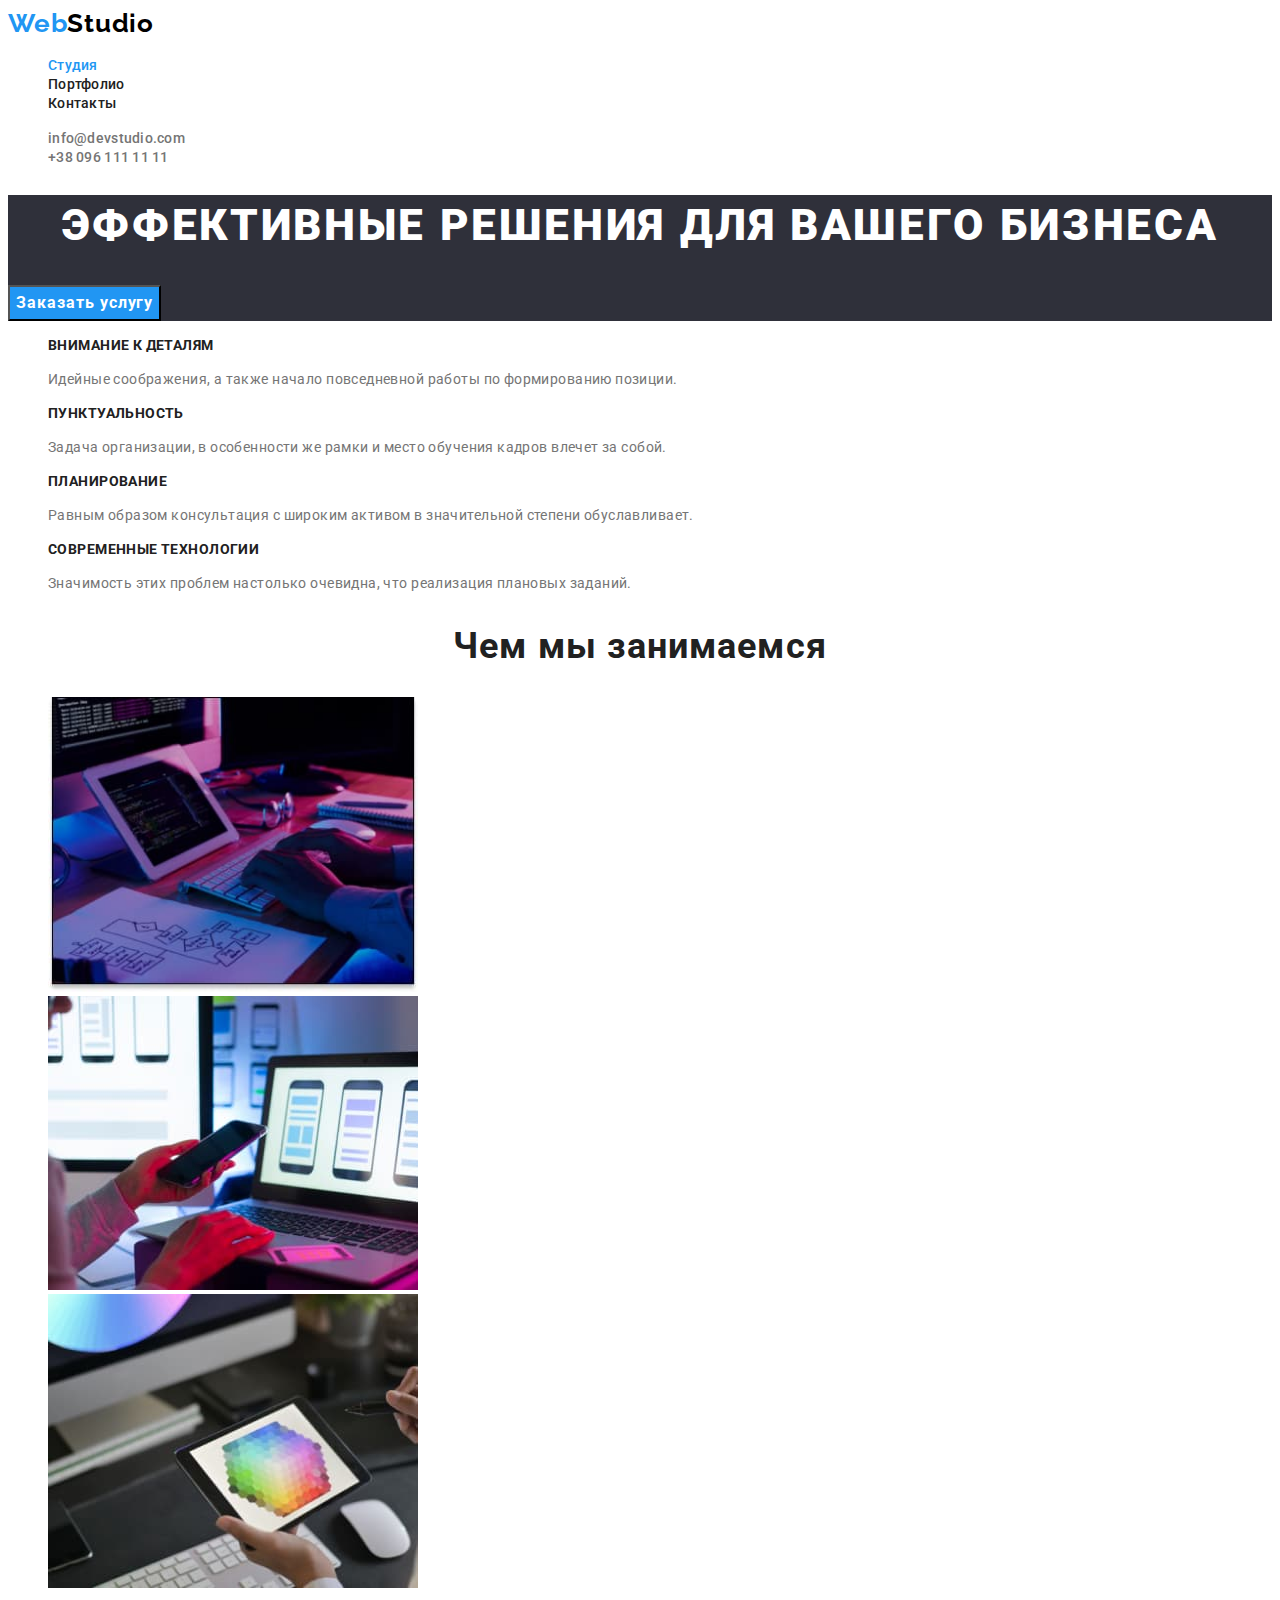
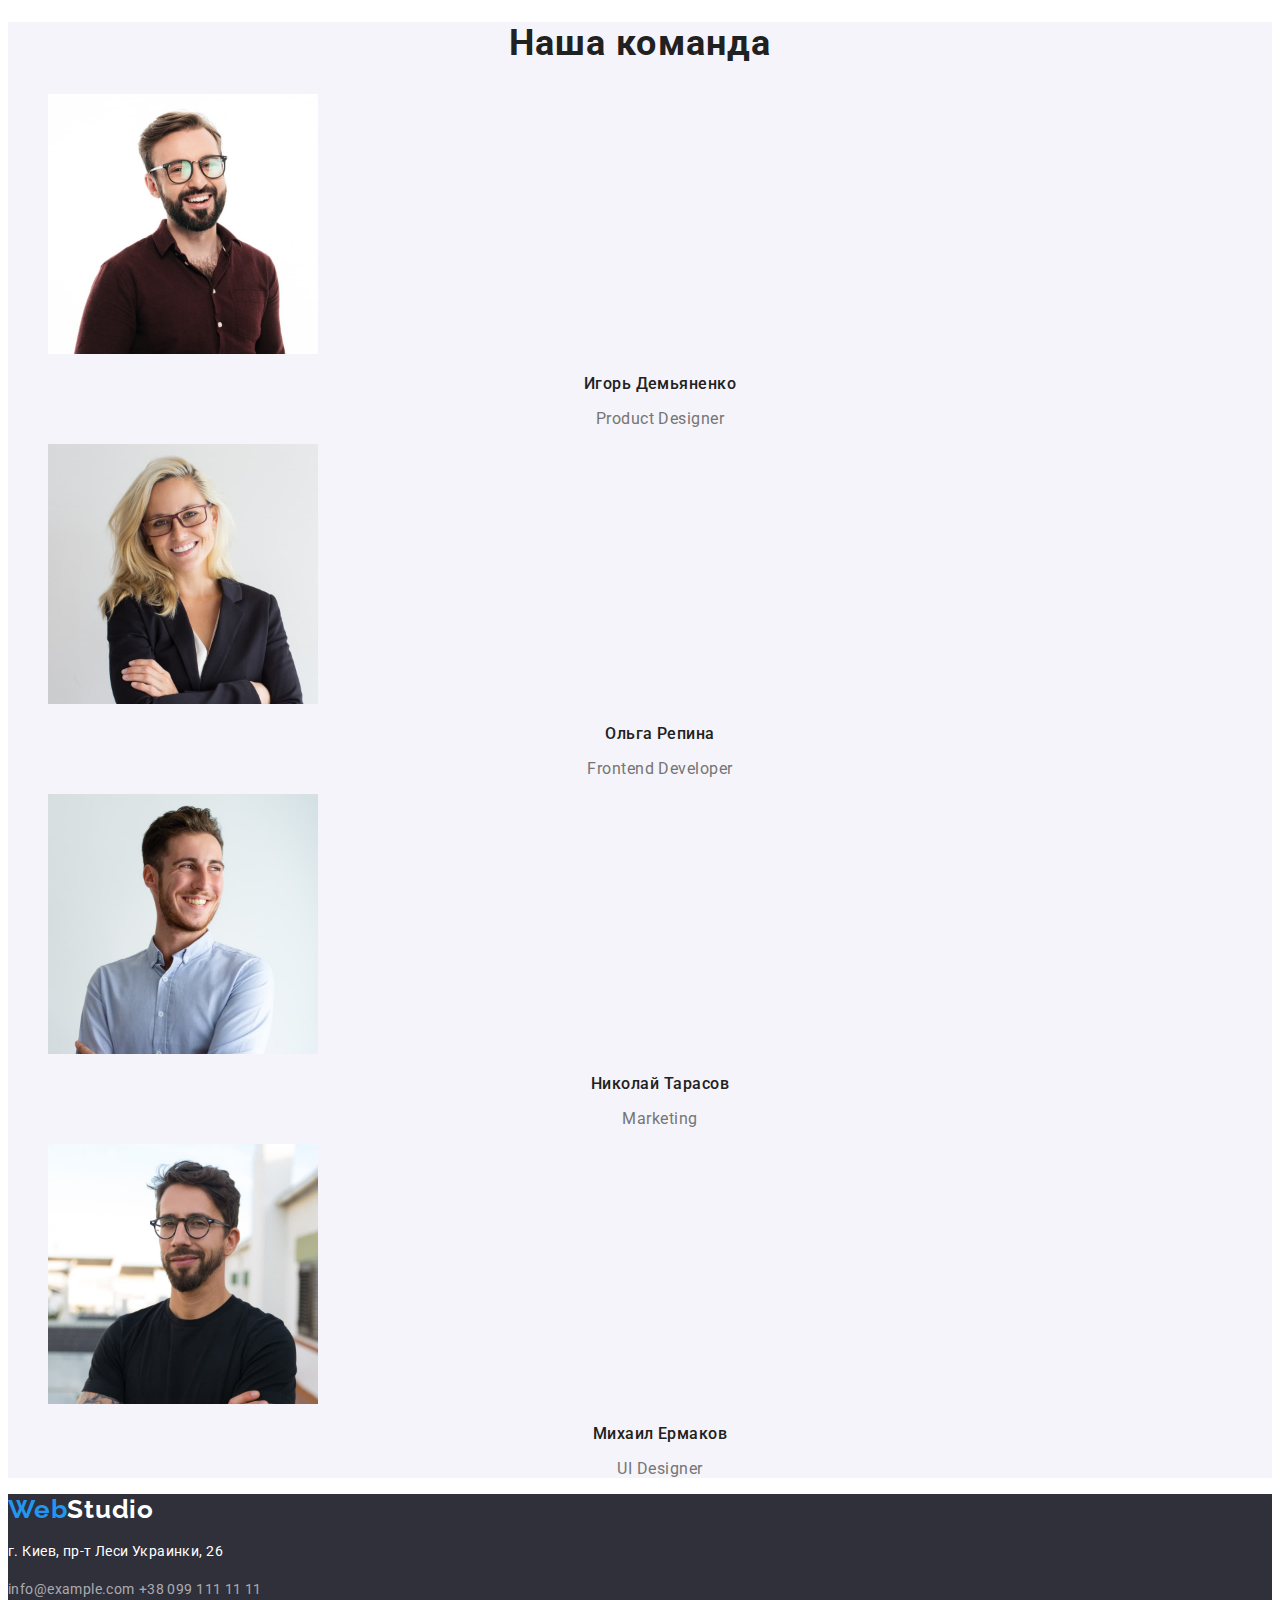
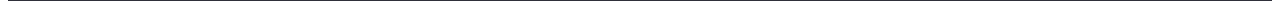
==== index.html @ 449d0196 "Initial commit" ====
<!DOCTYPE html>
<html lang="ru">
  <head>
    <meta charset="UTF-8" />
    <meta http-equiv="X-UA-Compatible" content="IE=edge" />
    <meta name="viewport" content="width=device-width, initial-scale=1.0" />
    <title>WebStudio</title>
    <link rel="preconnect" href="https://fonts.googleapis.com" />
    <link rel="preconnect" href="https://fonts.gstatic.com" crossorigin />
    <link
      href="https://fonts.googleapis.com/css2?family=Raleway:wght@700&family=Roboto:wght@400;500;700;900&display=swap"
      rel="stylesheet"
    />
    <link rel="stylesheet" href="./css/modern-normalize" />
    <link rel="stylesheet" href="./css/styles.css" />
  </head>
  <body>
    <!-- Header section -->
    <header class="header">
      <a class="logo link" href="./index.html" lang="en">Web<span class="studio">Studio</span></a>
      <nav>
        <ul class="header-list list">
          <li>
            <a class="header-link active header-link-curr link" href="./index.html">Студия</a>
          </li>
          <li><a class="header-link active link" href="./portfolio.html">Портфолио</a></li>
          <li><a class="header-link active link" href="">Контакты</a></li>
        </ul>
      </nav>
      <ul class="header-list list">
        <li>
          <a class="header-mail active link" href="mailto:info@devstudio.com">info@devstudio.com</a>
        </li>
        <li>
          <a class="header-phone active link" href="tel:+380961111111">+38 096 111 11 11</a>
        </li>
      </ul>
    </header>
    <!-- Main section -->
    <main>
      <!-- Hero section -->
      <section class="hero">
        <h1 class="main-title">Эффективные решения для вашего бизнеса</h1>
        <button class="main-btn" type="button">Заказать услугу</button>
      </section>
      <!-- Specificity section -->
      <section class="specificity">
        <ul class="main-list list">
          <li>
            <h3 class="list-title">Внимание к деталям</h3>
            <p class="list-text">
              Идейные соображения, а также начало повседневной работы по формированию позиции.
            </p>
          </li>
          <li>
            <h3 class="list-title">Пунктуальность</h3>
            <p class="list-text">
              Задача организации, в особенности же рамки и место обучения кадров влечет за собой.
            </p>
          </li>
          <li>
            <h3 class="list-title">Планирование</h3>
            <p class="list-text">
              Равным образом консультация с широким активом в значительной степени обуславливает.
            </p>
          </li>
          <li>
            <h3 class="list-title">Современные технологии</h3>
            <p class="list-text">
              Значимость этих проблем настолько очевидна, что реализация плановых заданий.
            </p>
          </li>
        </ul>
      </section>
      <!-- To-do section -->
      <section class="to-do">
        <h2 class="to-do-title">Чем мы занимаемся</h2>
        <ul class="main-list list">
          <li><img src="./images/hw01-main/box-1.jpg" alt="Вёрстка" width="370" /></li>
          <li><img src="./images/hw01-main/box-2.jpg" alt="Процесс" width="370" /></li>
          <li><img src="./images/hw01-main/box-3.jpg" alt="Палитра" width="370" /></li>
        </ul>
      </section>
      <!-- Team section -->
      <section class="team">
        <h2 class="team-title">Наша команда</h2>
        <ul class="main-list list">
          <li>
            <img src="./images/hw01-main/img.jpg" alt="Designer" width="270" />
            <h3 class="team-person">Игорь Демьяненко</h3>
            <p class="position" lang="en">Product Designer</p>
          </li>
          <li>
            <img src="./images/hw01-main/img-(1).jpg" alt="Developer" width="270" />
            <h3 class="team-person">Ольга Репина</h3>
            <p class="position" lang="en">Frontend Developer</p>
          </li>
          <li>
            <img src="./images/hw01-main/img-(2).jpg" alt="Marketing" width="270" />
            <h3 class="team-person">Николай Тарасов</h3>
            <p class="position" lang="en">Marketing</p>
          </li>
          <li>
            <img src="./images/hw01-main/img-(3).jpg" alt="UI Designer" width="270" />
            <h3 class="team-person">Михаил Ермаков</h3>
            <p class="position" lang="en">UI Designer</p>
          </li>
        </ul>
      </section>
    </main>
    <!-- Footer section -->
    <footer class="footer">
      <a class="logo link" href="./index.html" lang="en">Web<span class="studio">Studio</span></a>
      <address class="address">
        <p class="address-text">г. Киев, пр-т Леси Украинки, 26</p>
        <a class="footer-mail active link" href="mailto:info@example.com">info@example.com</a>
        <a class="footer-phone active link" href="tel:+380991111111">+38 099 111 11 11</a>
      </address>
    </footer>
  </body>
</html>
---- css/styles.css ----
/* Колір основного тексту #212121 */
/* Колір другорядного тексту #757575 */
/* білий  #FFFFFF */
/* background основний(темний)  #2F303A */
:root {
  --primary-text-color: #212121;
  --secondary-text-color: #757575;
  --white: #ffffff;
  --primary-backgr-cl: #2f303a;
  --accent-cl: #2196f3;
  --black: #000000;
  --transp-white: rgba(255, 255, 255, 0.6);
  --border: #ececec;
  --secondary-backgr-cl: #f5f4fa;
  --main-btn-hover: #188ce8;

  --main-font: 'Roboto', sans-serif;
  --secondaty-font: 'Raleway', sans-serif;
}
body {
  font-family: var(--main-font);
  color: var(--primary-text-color);
}
/* reset styles */
.link {
  text-decoration: none;
  color: currentColor;
}
.list {
  list-style: none;
}
/* header section */
.logo {
  font-family: var(--secondaty-font);
  font-weight: 700;
  font-size: 26px;
  line-height: calc(31 / 26);
  letter-spacing: 0.03em;
  color: var(--accent-cl);
}
.studio {
  color: #000000;
}

.header-link,
.header-mail,
.header-phone {
  font-weight: 500;
  font-size: 14px;
  line-height: calc(16 / 14);
  letter-spacing: 0.02em;
  color: var(--primary-text-color);
}
.active:hover,
.active:focus,
.header-link-curr {
  color: var(--accent-cl);
}
.header-mail,
.header-phone {
  color: var(--secondary-text-color); /*Специфікація*/
}
/* main section */
/* hero section */
.hero {
  background-color: var(--primary-backgr-cl);
}
.main-title {
  font-weight: 900;
  font-size: 44px;
  line-height: calc(60 / 44);
  text-align: center;
  letter-spacing: 0.06em;
  text-transform: uppercase;
  color: var(--white);
}
.main-btn {
  font-family: inherit;
  font-weight: 700;
  font-size: 16px;
  line-height: calc(30 / 16);
  letter-spacing: 0.06em;
  color: var(--white);
  background-color: var(--accent-cl);
  cursor: pointer;
}
.main-btn:hover,
.main-btn:focus {
  background-color: var(--main-btn-hover);
}
/* specifisity section */
.list-title {
  /*h3 - Bold за замовч.*/
  font-size: 14px;
  line-height: calc(16 / 14);
  letter-spacing: 0.03em;
  text-transform: uppercase;
}
.list-text,
.address-text,
.footer-mail,
.footer-phone {
  font-size: 14px;
  line-height: calc(24 / 14);
  letter-spacing: 0.03em;
  color: var(--secondary-text-color);
}
/* To-do section */
.to-do-title,
.team-title {
  font-size: 36px;
  line-height: calc(42 / 36);
  text-align: center;
  letter-spacing: 0.03em;
}
/* Team section */
.team {
  background-color: var(--secondary-backgr-cl);
}
.team-person {
  font-weight: 500;
  font-size: 16px;
  line-height: calc(19 / 16);
  text-align: center;
  letter-spacing: 0.03em;
}
.position {
  font-size: 16px;
  line-height: calc(19 / 16);
  text-align: center;
  letter-spacing: 0.03em;
  color: var(--secondary-text-color);
}
/* footer section */
.footer {
  background-color: var(--primary-backgr-cl);
}
.address {
  font-style: normal;
}
.address-text,
.footer .studio {
  color: var(--white);
}
.footer-mail,
.footer-phone {
  color: rgba(255, 255, 255, 0.6);
}
/* PORTFOLIO PAGE */
.visually-hidden {
  position: absolute;
  width: 1px;
  height: 1px;
  margin: -1px;
  border: 0;
  padding: 0;

  white-space: nowrap;
  clip-path: inset(100%);
  clip: rect(0 0 0 0);
  overflow: hidden;
}
.portfolio-title {
  font-size: 18px;
  line-height: calc(36 / 18);
  letter-spacing: 0.06em;
}
.portfolio-descr {
  font-size: 16px;
  line-height: calc(30 / 16);
  letter-spacing: 0.03em;
  color: var(--secondary-text-color);
}
.portfolio-btn {
  font-family: inherit;
  font-weight: 500;
  font-size: 16px;
  line-height: calc(26 / 16);
  text-align: center;
  letter-spacing: 0.03em;
  background-color: var(--secondary-backgr-cl);
  cursor: pointer;
}
.portfolio-btn:hover,
.portfolio-btn:focus {
  color: var(--white);
  background-color: var(--accent-cl);
}
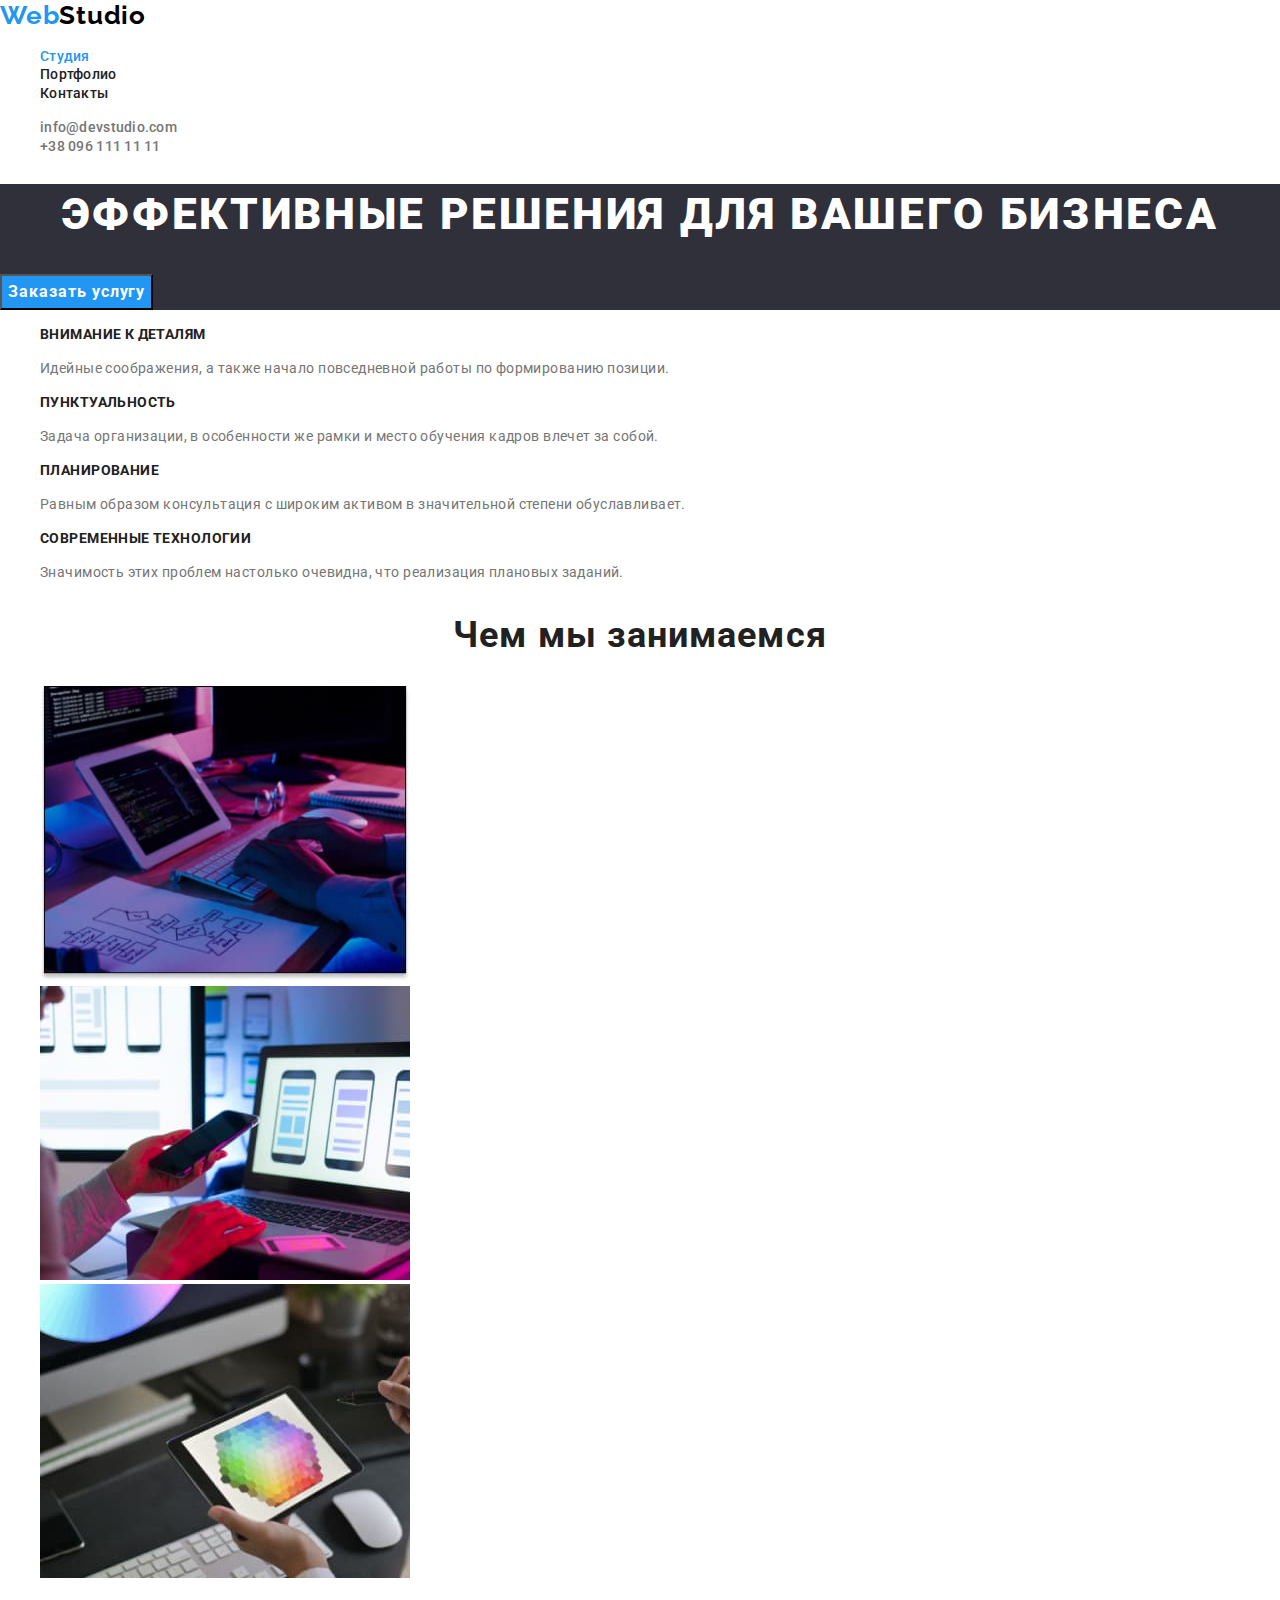
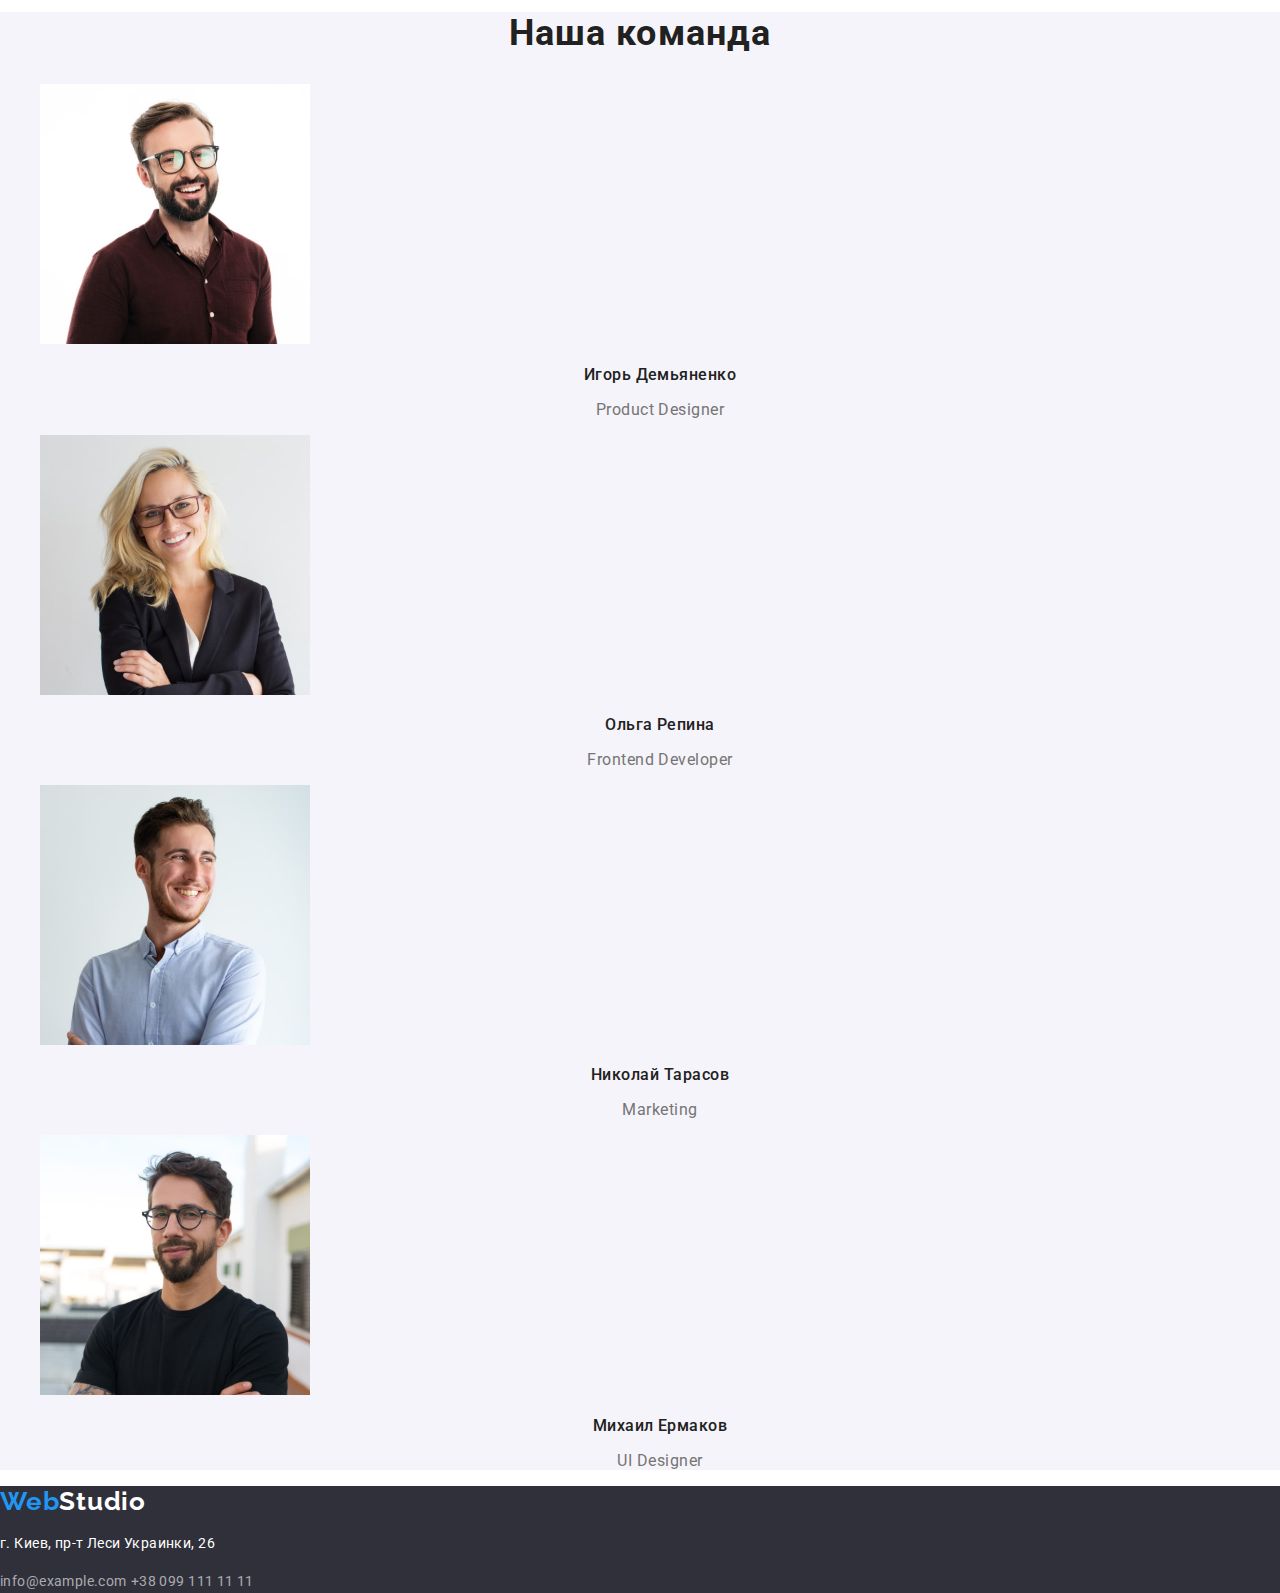
==== commit 1b0e6d9b: "init" ====
--- a/index.html
+++ b/index.html
@@ -11,7 +11,10 @@
       href="https://fonts.googleapis.com/css2?family=Raleway:wght@700&family=Roboto:wght@400;500;700;900&display=swap"
       rel="stylesheet"
     />
-    <link rel="stylesheet" href="./css/modern-normalize" />
+    <link
+      rel="stylesheet"
+      href="https://cdnjs.cloudflare.com/ajax/libs/modern-normalize/1.1.0/modern-normalize.min.css"
+    />
     <link rel="stylesheet" href="./css/styles.css" />
   </head>
   <body>
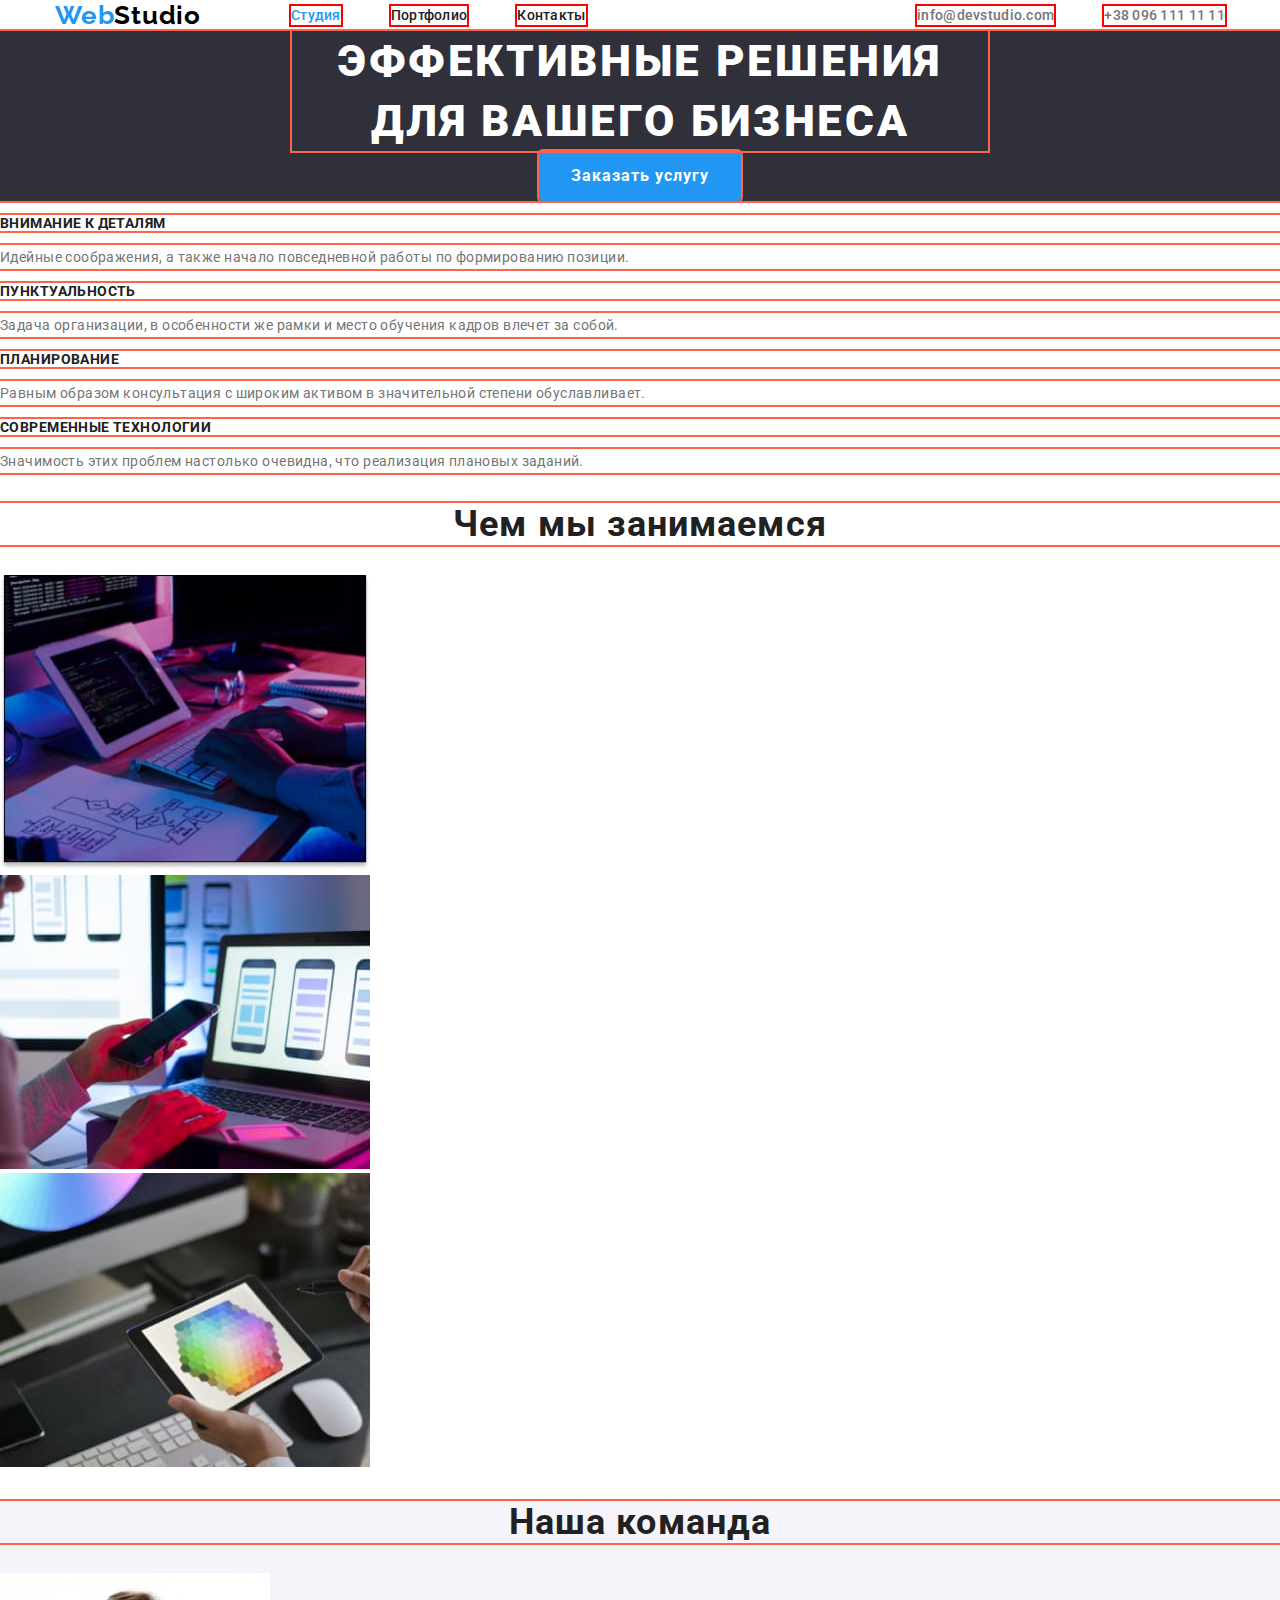
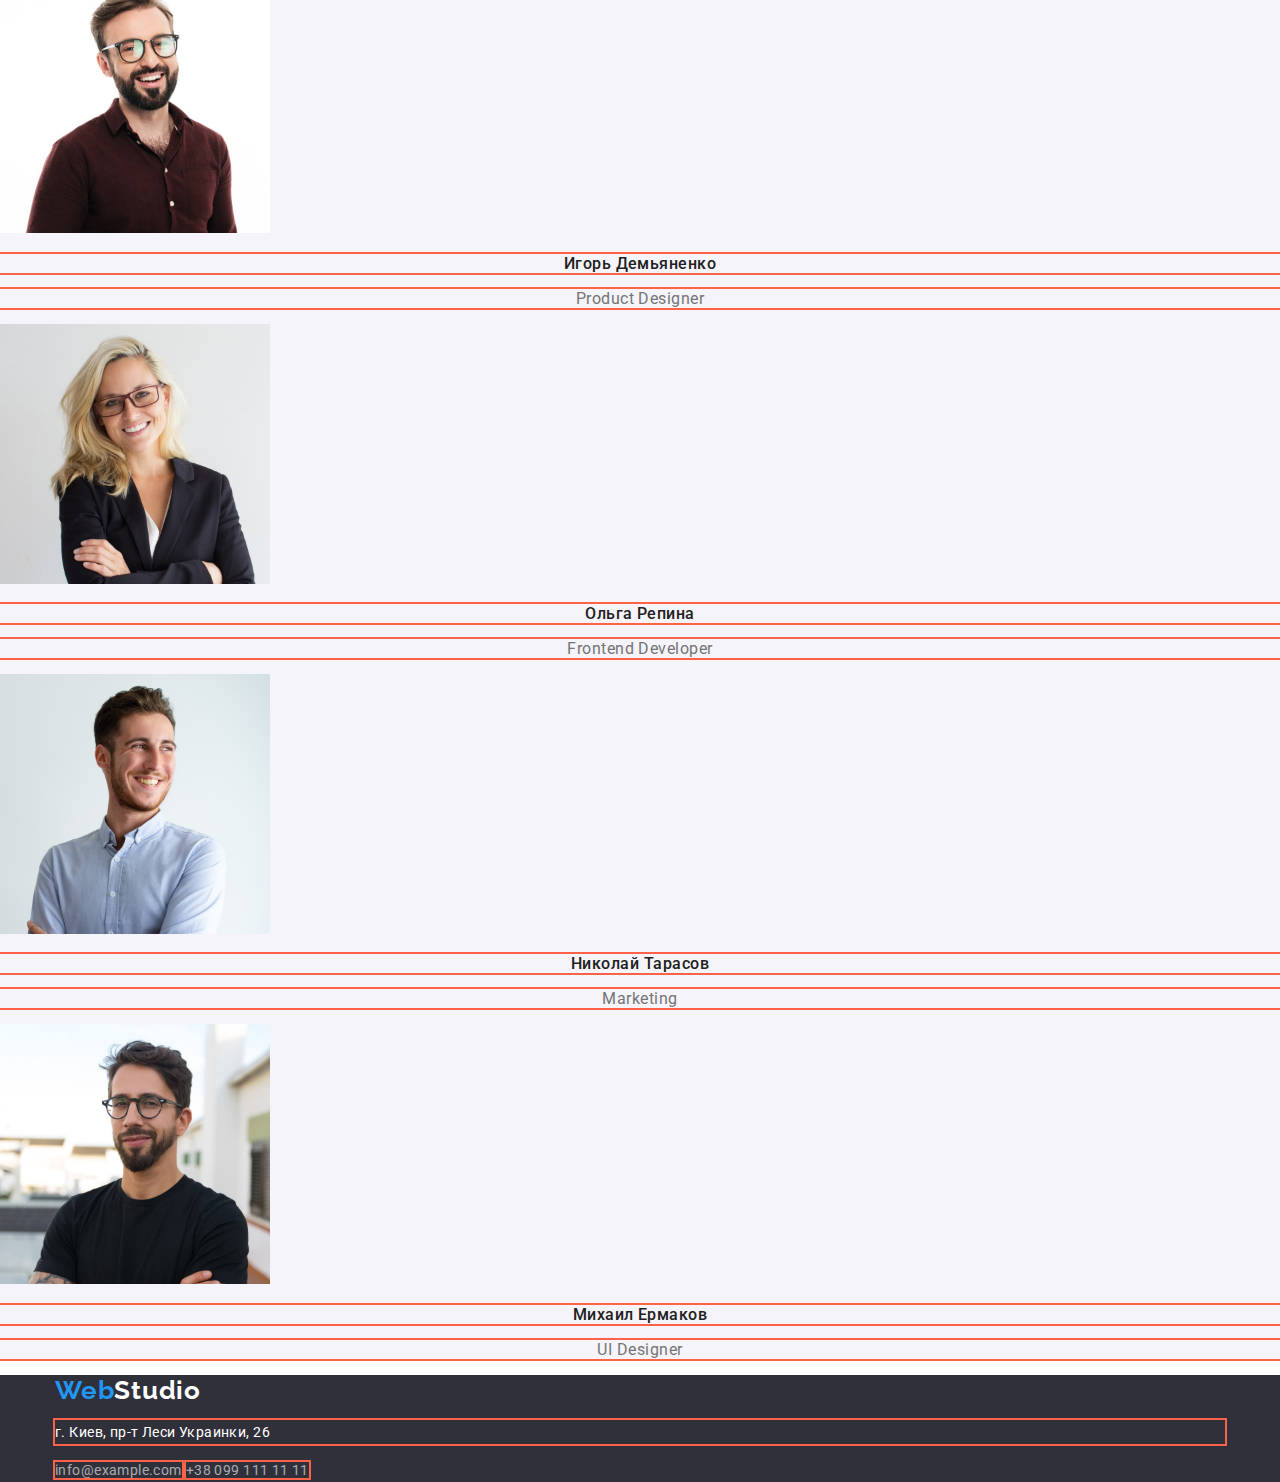
==== commit c2d7dd36: "init" ====
--- a/index.html
+++ b/index.html
@@ -20,34 +20,40 @@
   <body>
     <!-- Header section -->
     <header class="header">
-      <a class="logo link" href="./index.html" lang="en">Web<span class="studio">Studio</span></a>
-      <nav>
+      <div class="container header-all">
+        <a class="logo link" href="./index.html" lang="en">Web<span class="studio">Studio</span></a>
+        <nav>
+          <ul class="header-list list">
+            <li class="item">
+              <a class="header-link active header-link-curr link" href="./index.html">Студия</a>
+            </li>
+            <li class="item">
+              <a class="header-link active link" href="./portfolio.html">Портфолио</a>
+            </li>
+            <li class="item"><a class="header-link active link" href="">Контакты</a></li>
+          </ul>
+        </nav>
         <ul class="header-list list">
-          <li>
-            <a class="header-link active header-link-curr link" href="./index.html">Студия</a>
+          <li class="item">
+            <a class="header-mail active link" href="mailto:info@devstudio.com"
+              >info@devstudio.com</a
+            >
           </li>
-          <li><a class="header-link active link" href="./portfolio.html">Портфолио</a></li>
-          <li><a class="header-link active link" href="">Контакты</a></li>
+          <li class="item">
+            <a class="header-phone active link" href="tel:+380961111111">+38 096 111 11 11</a>
+          </li>
         </ul>
-      </nav>
-      <ul class="header-list list">
-        <li>
-          <a class="header-mail active link" href="mailto:info@devstudio.com">info@devstudio.com</a>
-        </li>
-        <li>
-          <a class="header-phone active link" href="tel:+380961111111">+38 096 111 11 11</a>
-        </li>
-      </ul>
+      </div>
     </header>
     <!-- Main section -->
-    <main>
+    <main class="main">
       <!-- Hero section -->
-      <section class="hero">
+      <section class="hero section">
         <h1 class="main-title">Эффективные решения для вашего бизнеса</h1>
         <button class="main-btn" type="button">Заказать услугу</button>
       </section>
       <!-- Specificity section -->
-      <section class="specificity">
+      <section class="specificity section">
         <ul class="main-list list">
           <li>
             <h3 class="list-title">Внимание к деталям</h3>
@@ -76,7 +82,7 @@
         </ul>
       </section>
       <!-- To-do section -->
-      <section class="to-do">
+      <section class="to-do section">
         <h2 class="to-do-title">Чем мы занимаемся</h2>
         <ul class="main-list list">
           <li><img src="./images/hw01-main/box-1.jpg" alt="Вёрстка" width="370" /></li>
@@ -85,7 +91,7 @@
         </ul>
       </section>
       <!-- Team section -->
-      <section class="team">
+      <section class="team section">
         <h2 class="team-title">Наша команда</h2>
         <ul class="main-list list">
           <li>
@@ -113,12 +119,14 @@
     </main>
     <!-- Footer section -->
     <footer class="footer">
-      <a class="logo link" href="./index.html" lang="en">Web<span class="studio">Studio</span></a>
-      <address class="address">
-        <p class="address-text">г. Киев, пр-т Леси Украинки, 26</p>
-        <a class="footer-mail active link" href="mailto:info@example.com">info@example.com</a>
-        <a class="footer-phone active link" href="tel:+380991111111">+38 099 111 11 11</a>
-      </address>
+      <div class="container">
+        <a class="logo link" href="./index.html" lang="en">Web<span class="studio">Studio</span></a>
+        <address class="address">
+          <p class="address-text">г. Киев, пр-т Леси Украинки, 26</p>
+          <a class="footer-mail active link" href="mailto:info@example.com">info@example.com</a>
+          <a class="footer-phone active link" href="tel:+380991111111">+38 099 111 11 11</a>
+        </address>
+      </div>
     </footer>
   </body>
 </html>
--- a/css/styles.css
+++ b/css/styles.css
@@ -21,6 +21,13 @@
   font-family: var(--main-font);
   color: var(--primary-text-color);
 }
+.container {
+  width: 1200px;
+  padding-left: 15px;
+  padding-right: 15px;
+  margin-left: auto;
+  margin-right: auto;
+}
 /* reset styles */
 .link {
   text-decoration: none;
@@ -28,9 +35,26 @@
 }
 .list {
   list-style: none;
+  padding: 0;
+  margin: 0;
 }
 /* header section */
+
+.header-list {
+  display: flex;
+  margin-left: auto;
+}
+.header-list .item:not(:last-child) {
+  outline: 2px solid red;
+  margin-right: 50px;
+}
+.header-list .item {
+  outline: 2px solid red;
+}
+
 .logo {
+  margin-right: 90px;
+
   font-family: var(--secondaty-font);
   font-weight: 700;
   font-size: 26px;
@@ -40,6 +64,10 @@
 }
 .studio {
   color: #000000;
+}
+.header-all {
+  display: flex;
+  align-items: center;
 }
 
 .header-link,
@@ -60,21 +88,40 @@
 .header-phone {
   color: var(--secondary-text-color); /*Специфікація*/
 }
+
 /* main section */
 /* hero section */
 .hero {
+  outline: 2px solid tomato;
+  text-align: center;
+
   background-color: var(--primary-backgr-cl);
 }
 .main-title {
+  width: 696px;
+  height: 120px;
+
+  margin-left: auto;
+  margin-right: auto;
+  margin-top: 0;
+  margin-bottom: 0;
+
+  outline: 2px solid tomato;
   font-weight: 900;
   font-size: 44px;
   line-height: calc(60 / 44);
-  text-align: center;
+
   letter-spacing: 0.06em;
   text-transform: uppercase;
   color: var(--white);
 }
 .main-btn {
+  outline: 2px solid tomato;
+  border: none;
+  border-radius: 4px;
+
+  padding: 10px 32px;
+
   font-family: inherit;
   font-weight: 700;
   font-size: 16px;
@@ -91,6 +138,7 @@
 /* specifisity section */
 .list-title {
   /*h3 - Bold за замовч.*/
+  outline: 2px solid tomato;
   font-size: 14px;
   line-height: calc(16 / 14);
   letter-spacing: 0.03em;
@@ -100,6 +148,7 @@
 .address-text,
 .footer-mail,
 .footer-phone {
+  outline: 2px solid tomato;
   font-size: 14px;
   line-height: calc(24 / 14);
   letter-spacing: 0.03em;
@@ -108,6 +157,7 @@
 /* To-do section */
 .to-do-title,
 .team-title {
+  outline: 2px solid tomato;
   font-size: 36px;
   line-height: calc(42 / 36);
   text-align: center;
@@ -115,9 +165,11 @@
 }
 /* Team section */
 .team {
+  outline: 2px solid tomato;
   background-color: var(--secondary-backgr-cl);
 }
 .team-person {
+  outline: 2px solid tomato;
   font-weight: 500;
   font-size: 16px;
   line-height: calc(19 / 16);
@@ -125,6 +177,7 @@
   letter-spacing: 0.03em;
 }
 .position {
+  outline: 2px solid tomato;
   font-size: 16px;
   line-height: calc(19 / 16);
   text-align: center;
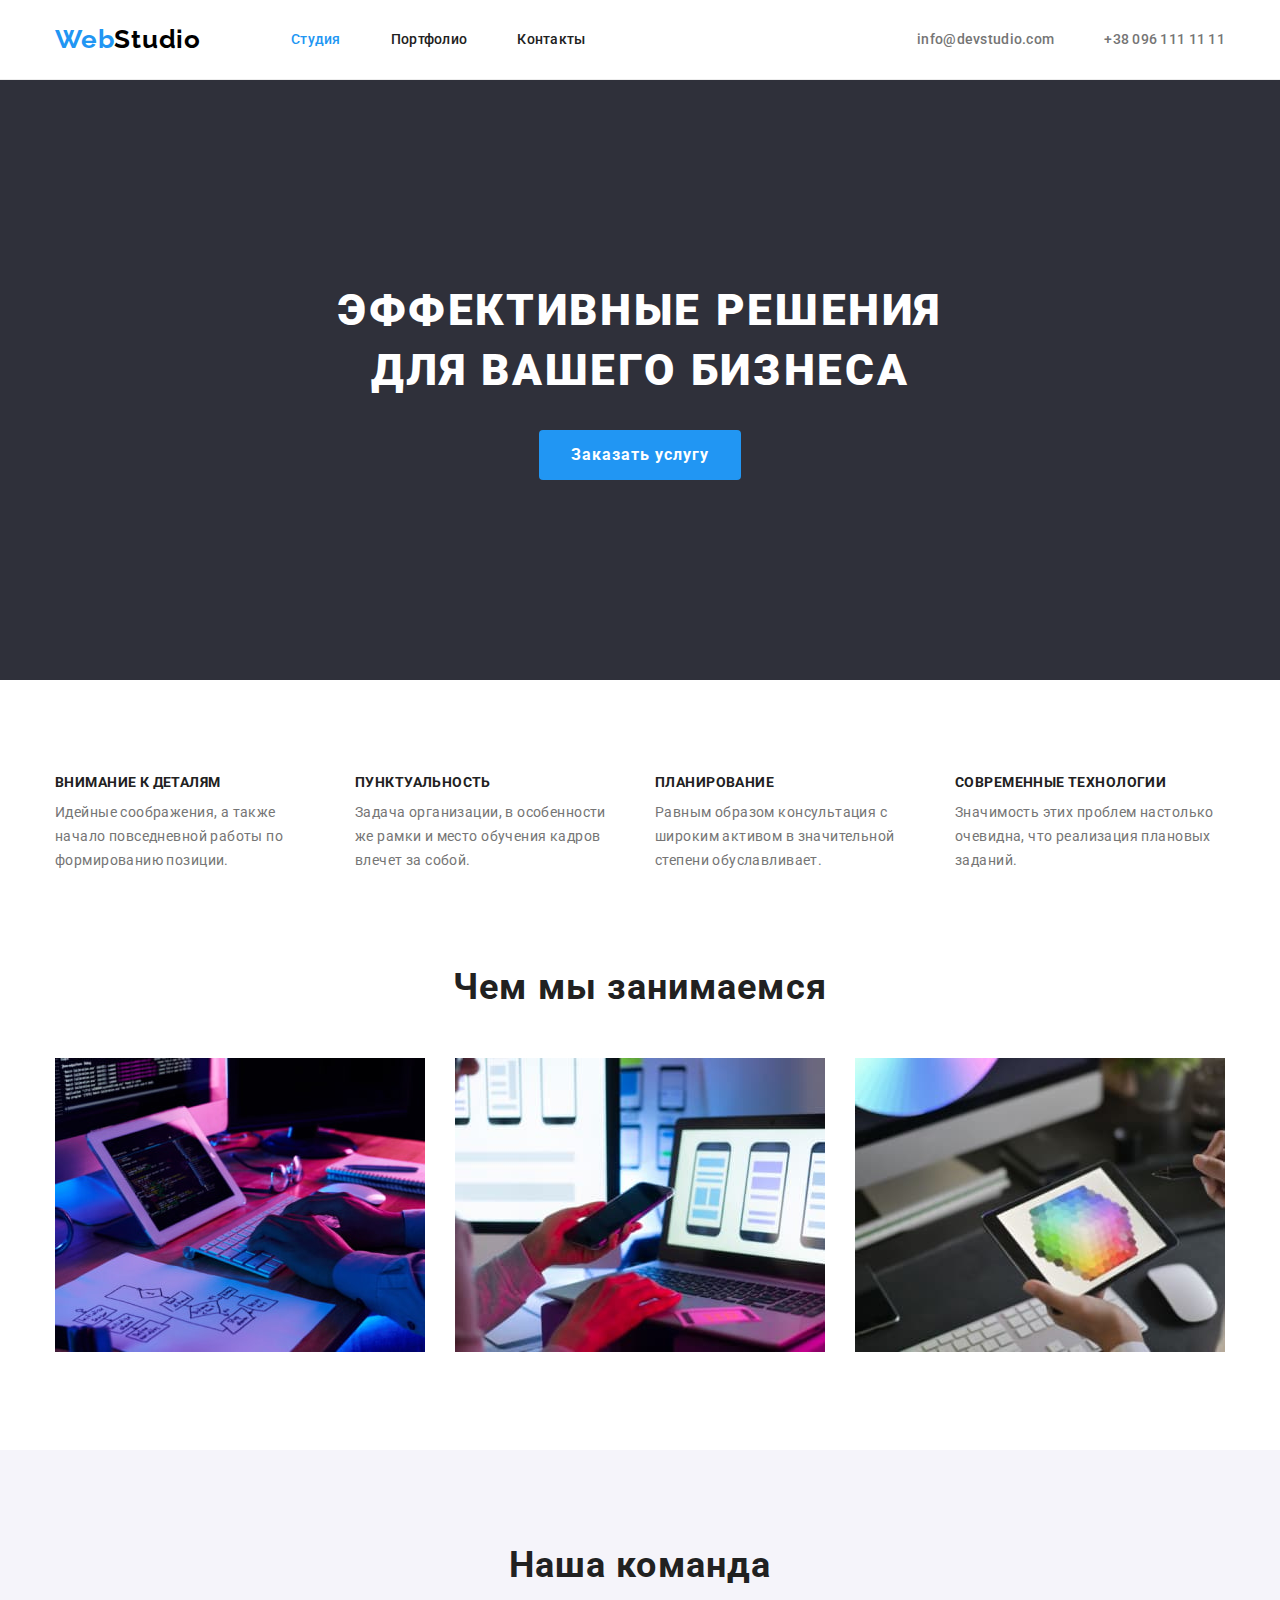
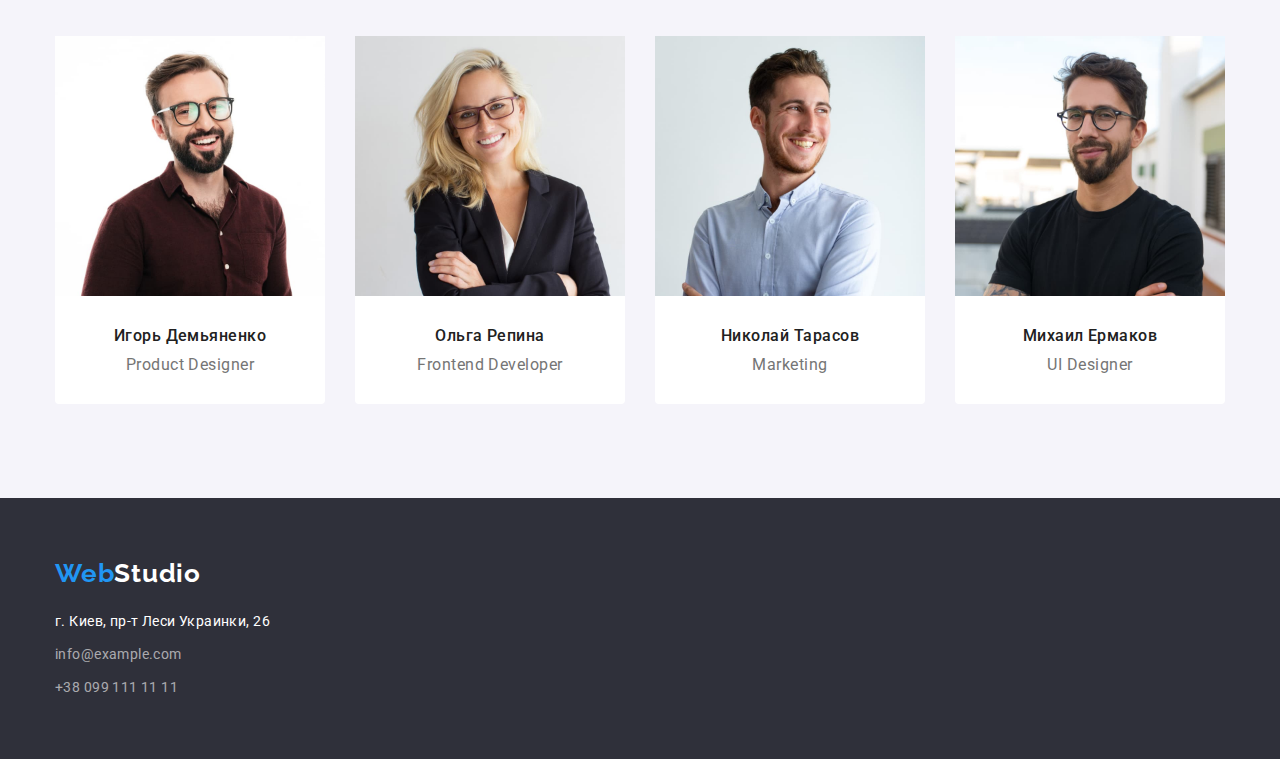
==== commit fddc1ab2: "init" ====
--- a/index.html
+++ b/index.html
@@ -21,7 +21,9 @@
     <!-- Header section -->
     <header class="header">
       <div class="container header-all">
-        <a class="logo link" href="./index.html" lang="en">Web<span class="studio">Studio</span></a>
+        <a class="logo link header-logo" href="./index.html" lang="en"
+          >Web<span class="studio">Studio</span></a
+        >
         <nav>
           <ul class="header-list list">
             <li class="item">
@@ -33,7 +35,7 @@
             <li class="item"><a class="header-link active link" href="">Контакты</a></li>
           </ul>
         </nav>
-        <ul class="header-list list">
+        <ul class="header-list list contacts">
           <li class="item">
             <a class="header-mail active link" href="mailto:info@devstudio.com"
               >info@devstudio.com</a
@@ -54,73 +56,102 @@
       </section>
       <!-- Specificity section -->
       <section class="specificity section">
-        <ul class="main-list list">
-          <li>
-            <h3 class="list-title">Внимание к деталям</h3>
-            <p class="list-text">
-              Идейные соображения, а также начало повседневной работы по формированию позиции.
-            </p>
-          </li>
-          <li>
-            <h3 class="list-title">Пунктуальность</h3>
-            <p class="list-text">
-              Задача организации, в особенности же рамки и место обучения кадров влечет за собой.
-            </p>
-          </li>
-          <li>
-            <h3 class="list-title">Планирование</h3>
-            <p class="list-text">
-              Равным образом консультация с широким активом в значительной степени обуславливает.
-            </p>
-          </li>
-          <li>
-            <h3 class="list-title">Современные технологии</h3>
-            <p class="list-text">
-              Значимость этих проблем настолько очевидна, что реализация плановых заданий.
-            </p>
-          </li>
-        </ul>
+        <div class="container">
+          <ul class="main-list list">
+            <li class="list-item">
+              <h3 class="list-title">Внимание к деталям</h3>
+              <p class="list-text">
+                Идейные соображения, а также начало повседневной работы по формированию позиции.
+              </p>
+            </li>
+            <li class="list-item">
+              <h3 class="list-title">Пунктуальность</h3>
+              <p class="list-text">
+                Задача организации, в особенности же рамки и место обучения кадров влечет за собой.
+              </p>
+            </li>
+            <li class="list-item">
+              <h3 class="list-title">Планирование</h3>
+              <p class="list-text">
+                Равным образом консультация с широким активом в значительной степени обуславливает.
+              </p>
+            </li>
+            <li class="list-item">
+              <h3 class="list-title">Современные технологии</h3>
+              <p class="list-text">
+                Значимость этих проблем настолько очевидна, что реализация плановых заданий.
+              </p>
+            </li>
+          </ul>
+        </div>
       </section>
       <!-- To-do section -->
       <section class="to-do section">
-        <h2 class="to-do-title">Чем мы занимаемся</h2>
-        <ul class="main-list list">
-          <li><img src="./images/hw01-main/box-1.jpg" alt="Вёрстка" width="370" /></li>
-          <li><img src="./images/hw01-main/box-2.jpg" alt="Процесс" width="370" /></li>
-          <li><img src="./images/hw01-main/box-3.jpg" alt="Палитра" width="370" /></li>
-        </ul>
+        <div class="container">
+          <h2 class="to-do-title">Чем мы занимаемся</h2>
+          <ul class="main-list list">
+            <li class="to-do-img">
+              <img src="./images/hw01-main/box-1.jpg" alt="Вёрстка" width="370" />
+            </li>
+            <li class="to-do-img">
+              <img src="./images/hw01-main/box-2.jpg" alt="Процесс" width="370" />
+            </li>
+            <li class="to-do-img">
+              <img src="./images/hw01-main/box-3.jpg" alt="Палитра" width="370" />
+            </li>
+          </ul>
+        </div>
       </section>
       <!-- Team section -->
       <section class="team section">
-        <h2 class="team-title">Наша команда</h2>
-        <ul class="main-list list">
-          <li>
-            <img src="./images/hw01-main/img.jpg" alt="Designer" width="270" />
-            <h3 class="team-person">Игорь Демьяненко</h3>
-            <p class="position" lang="en">Product Designer</p>
-          </li>
-          <li>
-            <img src="./images/hw01-main/img-(1).jpg" alt="Developer" width="270" />
-            <h3 class="team-person">Ольга Репина</h3>
-            <p class="position" lang="en">Frontend Developer</p>
-          </li>
-          <li>
-            <img src="./images/hw01-main/img-(2).jpg" alt="Marketing" width="270" />
-            <h3 class="team-person">Николай Тарасов</h3>
-            <p class="position" lang="en">Marketing</p>
-          </li>
-          <li>
-            <img src="./images/hw01-main/img-(3).jpg" alt="UI Designer" width="270" />
-            <h3 class="team-person">Михаил Ермаков</h3>
-            <p class="position" lang="en">UI Designer</p>
-          </li>
-        </ul>
+        <div class="container">
+          <h2 class="team-title">Наша команда</h2>
+          <ul class="main-list list">
+            <li class="team-item">
+              <img class="team-img" src="./images/hw01-main/img.jpg" alt="Designer" width="270" />
+              <h3 class="team-person">Игорь Демьяненко</h3>
+              <p class="position" lang="en">Product Designer</p>
+            </li>
+            <li class="team-item">
+              <img
+                class="team-img"
+                src="./images/hw01-main/img-(1).jpg"
+                alt="Developer"
+                width="270"
+              />
+              <h3 class="team-person">Ольга Репина</h3>
+              <p class="position" lang="en">Frontend Developer</p>
+            </li>
+            <li class="team-item">
+              <img
+                class="team-img"
+                src="./images/hw01-main/img-(2).jpg"
+                alt="Marketing"
+                width="270"
+              />
+              <h3 class="team-person">Николай Тарасов</h3>
+              <p class="position" lang="en">Marketing</p>
+            </li>
+            <li class="team-item">
+              <img
+                class="team-img"
+                src="./images/hw01-main/img-(3).jpg"
+                alt="UI Designer"
+                width="270"
+              />
+              <h3 class="team-person">Михаил Ермаков</h3>
+              <p class="position" lang="en">UI Designer</p>
+            </li>
+          </ul>
+        </div>
       </section>
     </main>
     <!-- Footer section -->
     <footer class="footer">
       <div class="container">
-        <a class="logo link" href="./index.html" lang="en">Web<span class="studio">Studio</span></a>
+        <a class="logo link footer-logo" href="./index.html" lang="en"
+          >Web<span class="studio">Studio</span>
+        </a>
         <address class="address">
           <p class="address-text">г. Киев, пр-т Леси Украинки, 26</p>
           <a class="footer-mail active link" href="mailto:info@example.com">info@example.com</a>
--- a/css/styles.css
+++ b/css/styles.css
@@ -21,6 +21,9 @@
   font-family: var(--main-font);
   color: var(--primary-text-color);
 }
+.header {
+  border-bottom: 1px solid var(--border);
+}
 .container {
   width: 1200px;
   padding-left: 15px;
@@ -42,19 +45,20 @@
 
 .header-list {
   display: flex;
+}
+.contacts {
   margin-left: auto;
 }
 .header-list .item:not(:last-child) {
-  outline: 2px solid red;
   margin-right: 50px;
 }
-.header-list .item {
-  outline: 2px solid red;
-}
-
+
+.header-logo {
+  margin-right: 90px;
+  margin-top: 24px;
+  margin-bottom: 24px;
+}
 .logo {
-  margin-right: 90px;
-
   font-family: var(--secondaty-font);
   font-weight: 700;
   font-size: 26px;
@@ -63,7 +67,7 @@
   color: var(--accent-cl);
 }
 .studio {
-  color: #000000;
+  color: var(--black);
 }
 .header-all {
   display: flex;
@@ -91,36 +95,39 @@
 
 /* main section */
 /* hero section */
+.section {
+  padding-top: 94px;
+  padding-bottom: 94px;
+}
 .hero {
-  outline: 2px solid tomato;
-  text-align: center;
+  text-align: center;
+  padding-top: 200px;
+  padding-bottom: 0;
 
   background-color: var(--primary-backgr-cl);
 }
+
 .main-title {
   width: 696px;
   height: 120px;
-
+  margin: 0;
   margin-left: auto;
   margin-right: auto;
-  margin-top: 0;
-  margin-bottom: 0;
-
-  outline: 2px solid tomato;
+  margin-bottom: 30px;
+
   font-weight: 900;
   font-size: 44px;
   line-height: calc(60 / 44);
-
   letter-spacing: 0.06em;
   text-transform: uppercase;
   color: var(--white);
 }
 .main-btn {
-  outline: 2px solid tomato;
   border: none;
   border-radius: 4px;
 
   padding: 10px 32px;
+  margin-bottom: 200px;
 
   font-family: inherit;
   font-weight: 700;
@@ -136,40 +143,85 @@
   background-color: var(--main-btn-hover);
 }
 /* specifisity section */
+.main-list {
+  display: flex;
+}
+.list-item {
+  width: 270px;
+}
+.main-list .list-item:not(:last-child) {
+  margin-right: 30px;
+}
 .list-title {
   /*h3 - Bold за замовч.*/
-  outline: 2px solid tomato;
+
+  margin: 0;
+  margin-bottom: 10px;
+
   font-size: 14px;
   line-height: calc(16 / 14);
   letter-spacing: 0.03em;
   text-transform: uppercase;
+}
+.list-text {
+  margin: 0;
 }
 .list-text,
 .address-text,
 .footer-mail,
 .footer-phone {
-  outline: 2px solid tomato;
   font-size: 14px;
   line-height: calc(24 / 14);
   letter-spacing: 0.03em;
   color: var(--secondary-text-color);
 }
 /* To-do section */
+.to-do {
+  padding-top: 0;
+}
+
+.to-do-img:not(:last-child) {
+  margin-right: 30px;
+}
 .to-do-title,
 .team-title {
-  outline: 2px solid tomato;
+  margin: 0;
+  margin-bottom: 50px;
+  text-align: center;
+
   font-size: 36px;
   line-height: calc(42 / 36);
   text-align: center;
   letter-spacing: 0.03em;
 }
 /* Team section */
+.main-list .team-item:not(:last-child) {
+  margin: 0;
+  margin-right: 30px;
+}
+.team-img {
+  display: block;
+
+  margin-bottom: 30px;
+}
+.team-person {
+  margin: 0;
+  margin-bottom: 10px;
+}
+.position {
+  margin: 0;
+  margin-bottom: 30px;
+}
+.team-item {
+  border-radius: 0px 0px 4px 4px;
+
+  background-color: var(--white);
+}
+
 .team {
-  outline: 2px solid tomato;
   background-color: var(--secondary-backgr-cl);
 }
 .team-person {
-  outline: 2px solid tomato;
   font-weight: 500;
   font-size: 16px;
   line-height: calc(19 / 16);
@@ -177,7 +229,6 @@
   letter-spacing: 0.03em;
 }
 .position {
-  outline: 2px solid tomato;
   font-size: 16px;
   line-height: calc(19 / 16);
   text-align: center;
@@ -185,11 +236,27 @@
   color: var(--secondary-text-color);
 }
 /* footer section */
+.footer-logo {
+  margin-bottom: 20px;
+}
+
+.address-text {
+  margin: 0;
+  margin-bottom: 9px;
+}
 .footer {
+  padding-bottom: 60px;
+  padding-top: 60px;
   background-color: var(--primary-backgr-cl);
 }
 .address {
+  display: flex;
+  flex-direction: column;
+  margin-top: 20px;
   font-style: normal;
+}
+.footer-mail {
+  margin-bottom: 9px;
 }
 .address-text,
 .footer .studio {
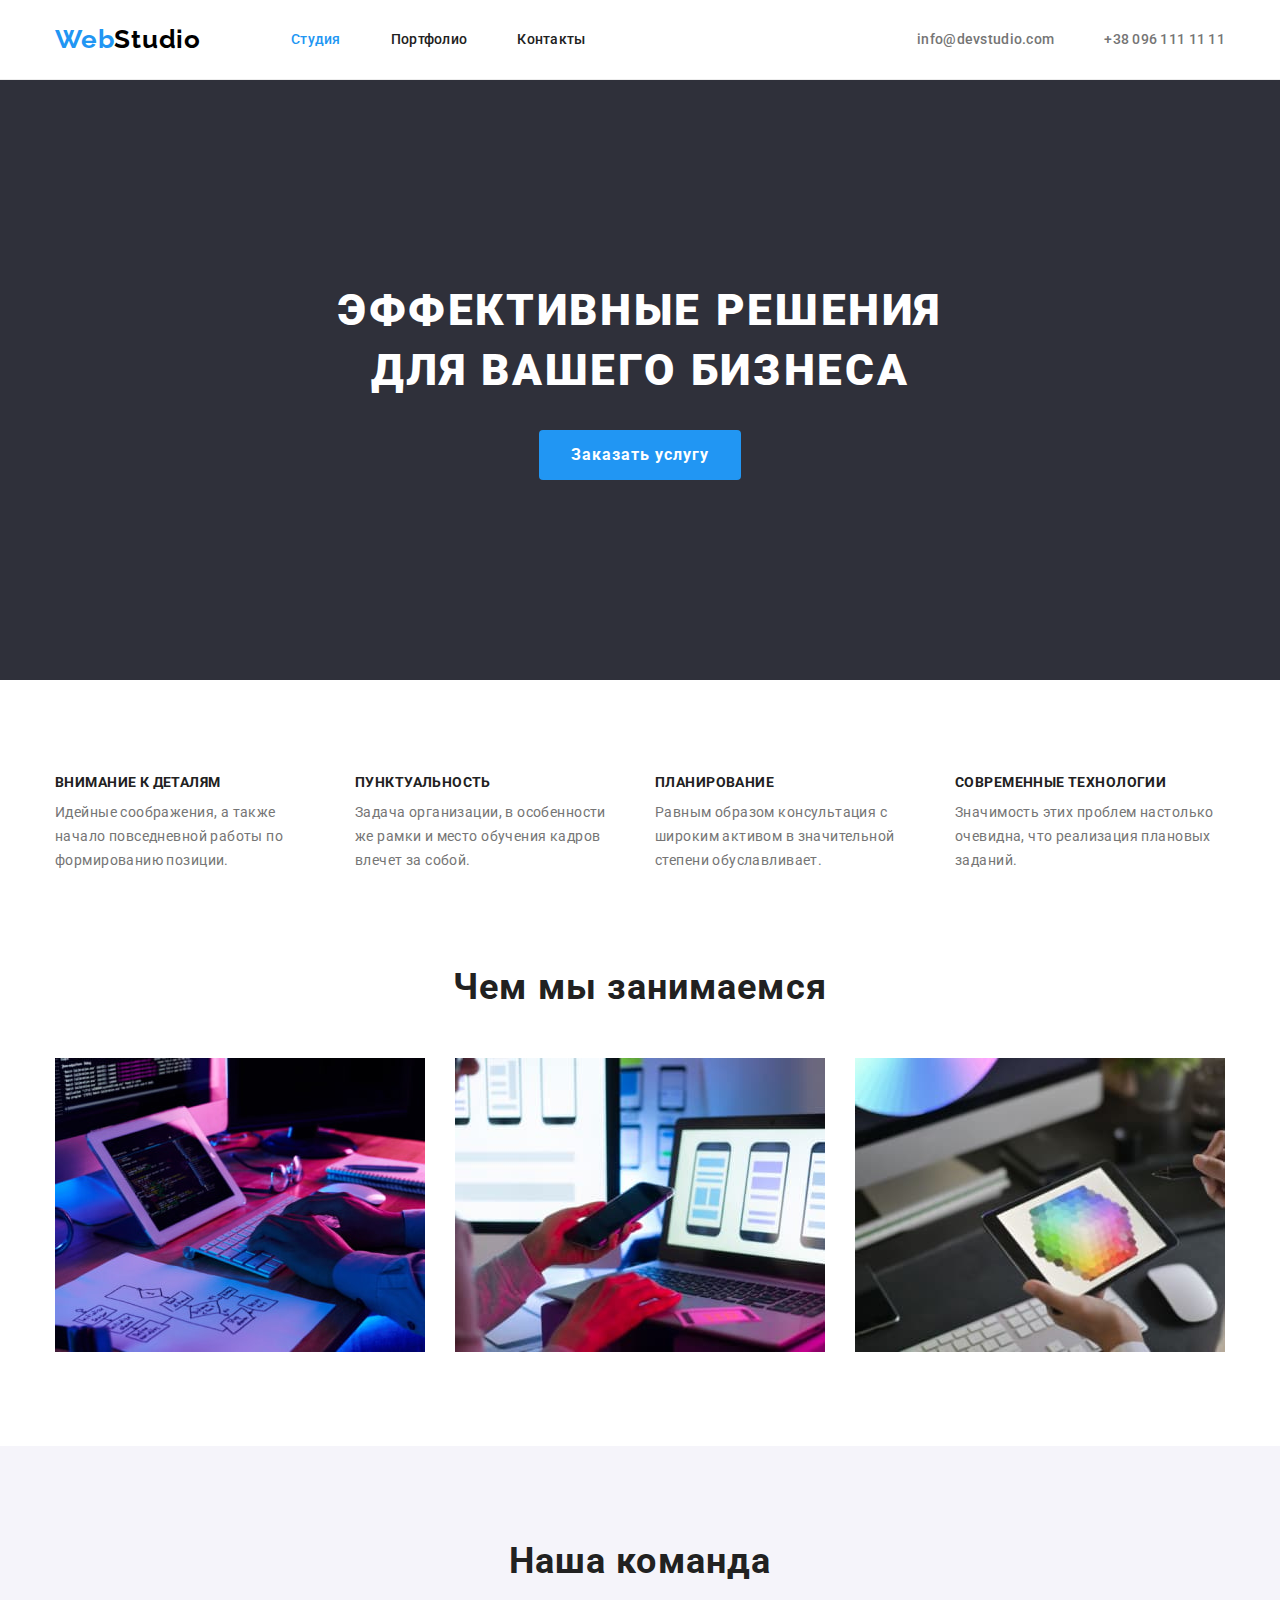
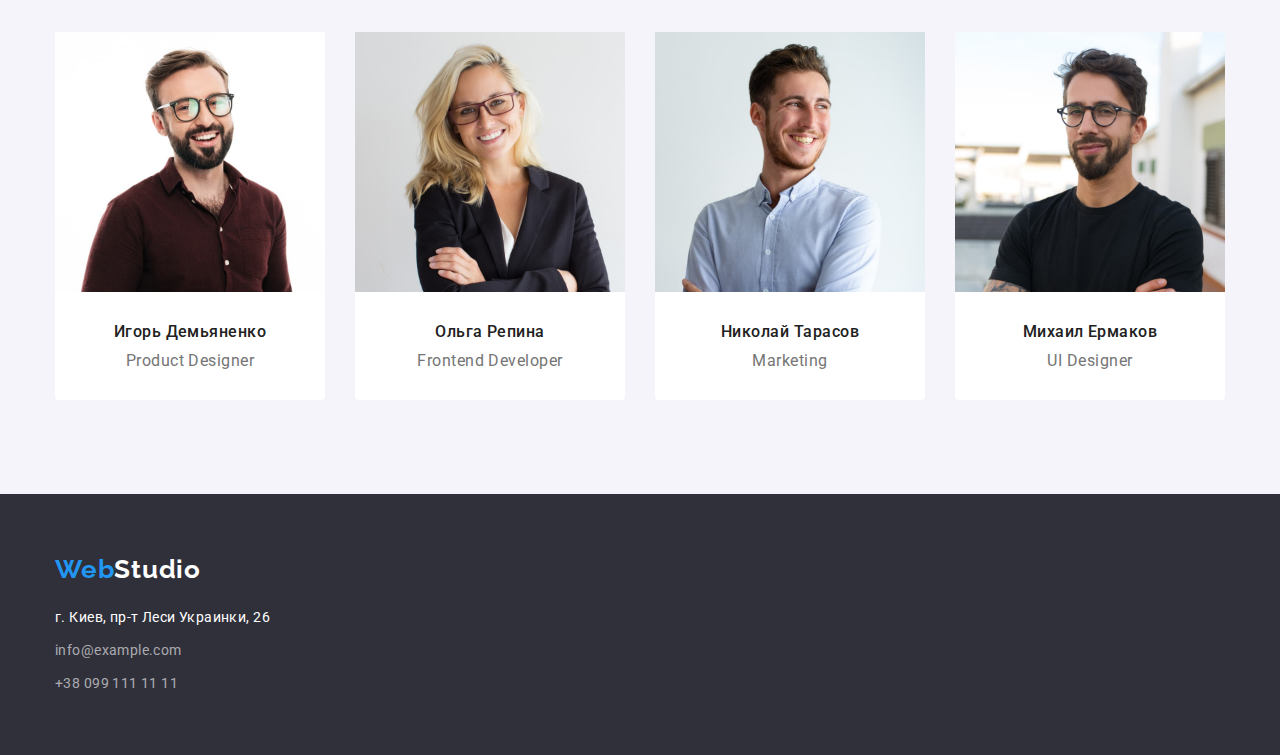
==== commit 8420ab35: "init" ====
--- a/index.html
+++ b/index.html
@@ -91,13 +91,28 @@
           <h2 class="to-do-title">Чем мы занимаемся</h2>
           <ul class="main-list list">
             <li class="to-do-img">
-              <img src="./images/hw01-main/box-1.jpg" alt="Вёрстка" width="370" />
+              <img
+                class="image-block"
+                src="./images/hw01-main/box-1.jpg"
+                alt="Вёрстка"
+                width="370"
+              />
             </li>
             <li class="to-do-img">
-              <img src="./images/hw01-main/box-2.jpg" alt="Процесс" width="370" />
+              <img
+                class="image-block"
+                src="./images/hw01-main/box-2.jpg"
+                alt="Процесс"
+                width="370"
+              />
             </li>
             <li class="to-do-img">
-              <img src="./images/hw01-main/box-3.jpg" alt="Палитра" width="370" />
+              <img
+                class="image-block"
+                src="./images/hw01-main/box-3.jpg"
+                alt="Палитра"
+                width="370"
+              />
             </li>
           </ul>
         </div>
--- a/css/styles.css
+++ b/css/styles.css
@@ -126,7 +126,10 @@
   border: none;
   border-radius: 4px;
 
-  padding: 10px 32px;
+  padding-top: 10px;
+  padding-right: 32px;
+  padding-bottom: 10px;
+  padding-left: 32px;
   margin-bottom: 200px;
 
   font-family: inherit;
@@ -179,7 +182,9 @@
 .to-do {
   padding-top: 0;
 }
-
+.image-block {
+  display: block;
+}
 .to-do-img:not(:last-child) {
   margin-right: 30px;
 }
@@ -196,7 +201,6 @@
 }
 /* Team section */
 .main-list .team-item:not(:last-child) {
-  margin: 0;
   margin-right: 30px;
 }
 .team-img {
@@ -280,6 +284,16 @@
   clip: rect(0 0 0 0);
   overflow: hidden;
 }
+.filter {
+  outline: 1px solid red;
+  display: flex;
+  justify-content: center;
+  margin-bottom: 50px;
+}
+.cards {
+  display: flex;
+}
+
 .portfolio-title {
   font-size: 18px;
   line-height: calc(36 / 18);
@@ -291,7 +305,17 @@
   letter-spacing: 0.03em;
   color: var(--secondary-text-color);
 }
+.filter .filter-item:not(:last-child) {
+  margin-right: 8px;
+}
 .portfolio-btn {
+  border: none;
+  border-radius: 4px;
+  padding-top: 6px;
+  padding-right: 22px;
+  padding-bottom: 6px;
+  padding-left: 22px;
+
   font-family: inherit;
   font-weight: 500;
   font-size: 16px;
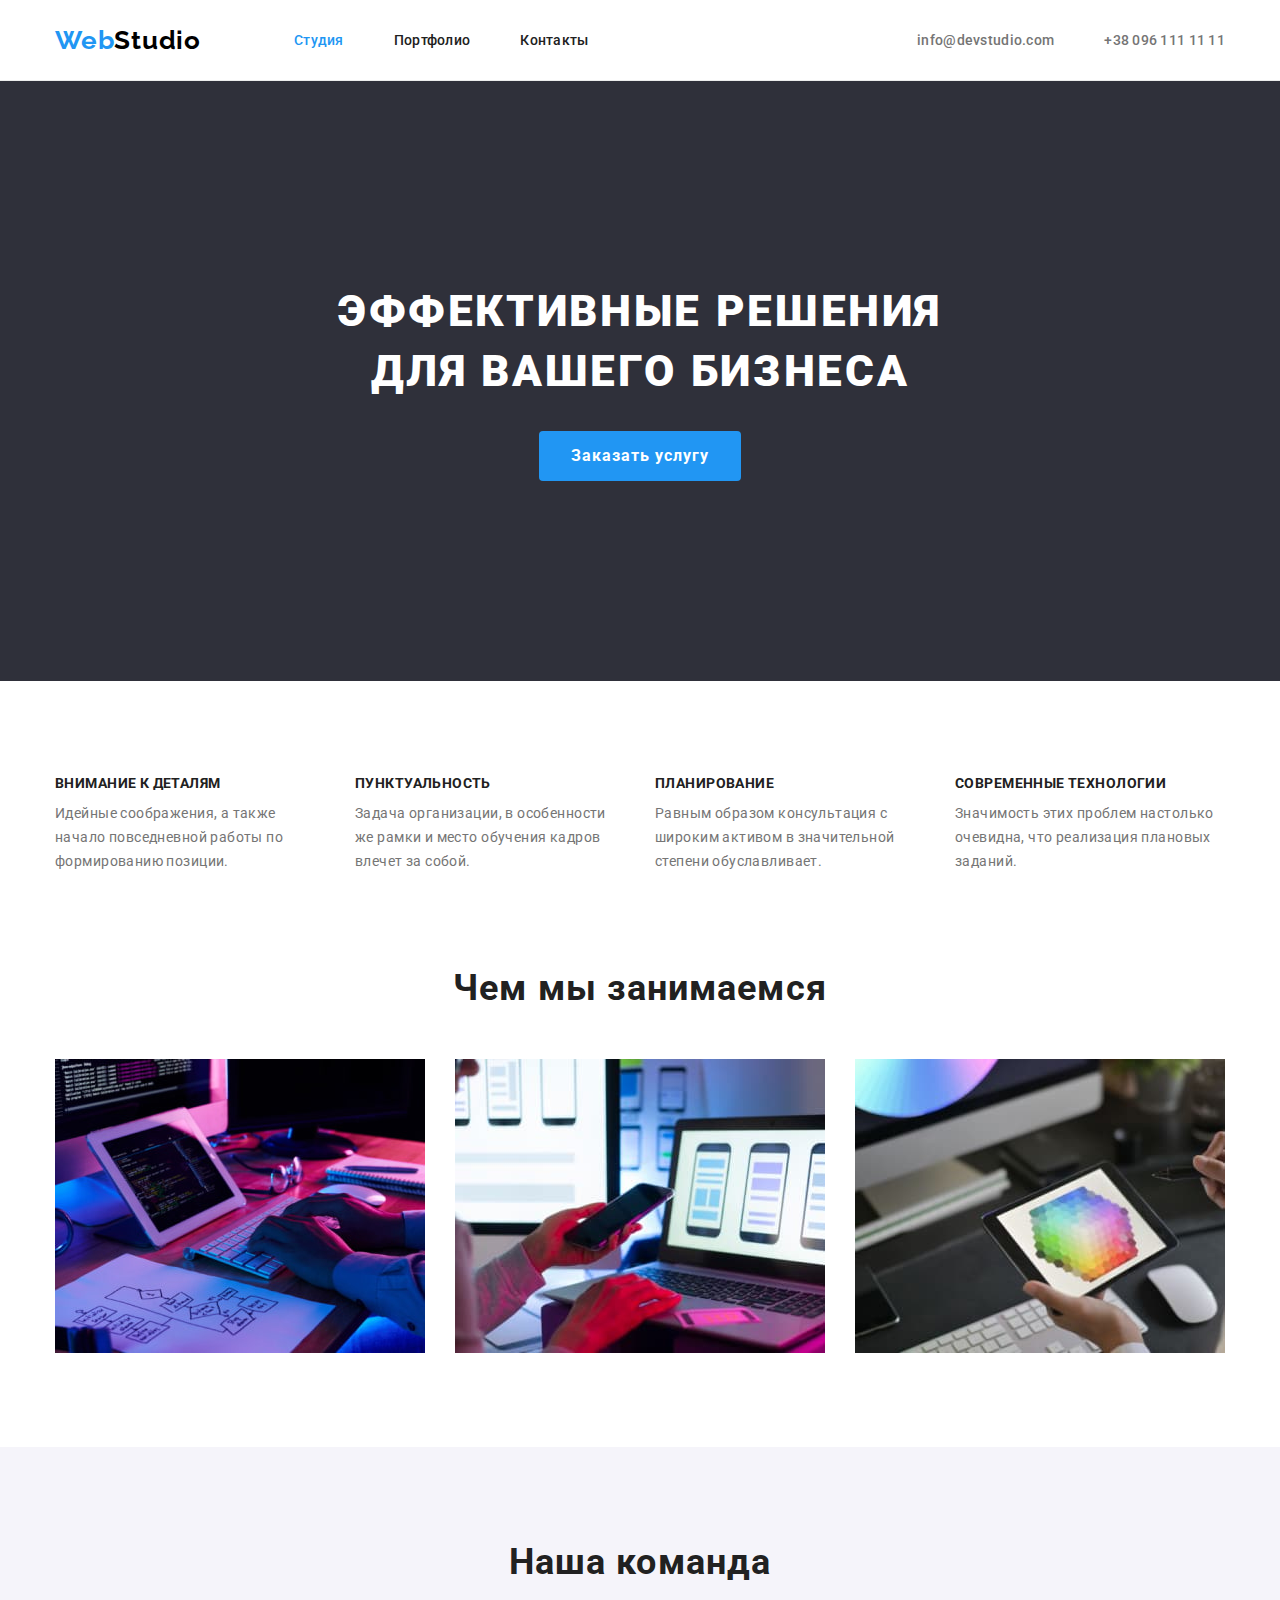
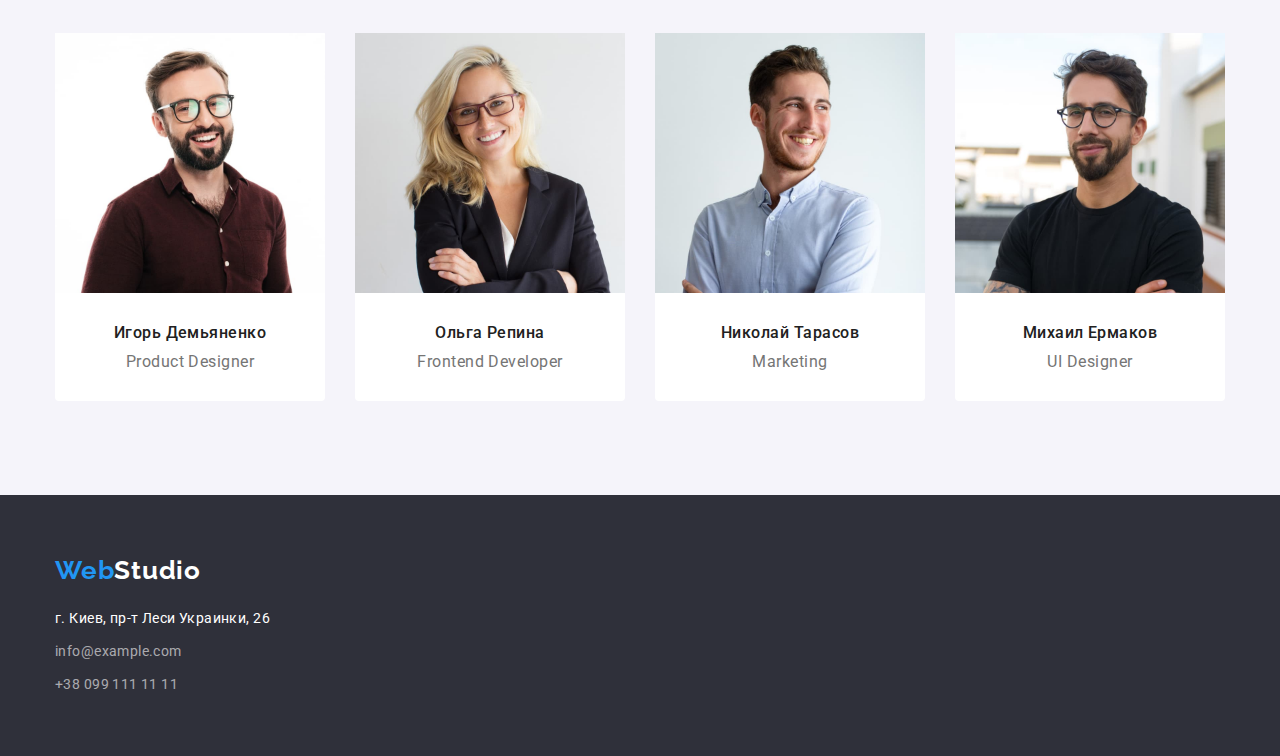
==== commit 5cbc8818: "init" ====
--- a/index.html
+++ b/index.html
@@ -20,7 +20,7 @@
   <body>
     <!-- Header section -->
     <header class="header">
-      <div class="container header-all">
+      <div class="container">
         <a class="logo link header-logo" href="./index.html" lang="en"
           >Web<span class="studio">Studio</span></a
         >
@@ -51,12 +51,15 @@
     <main class="main">
       <!-- Hero section -->
       <section class="hero section">
-        <h1 class="main-title">Эффективные решения для вашего бизнеса</h1>
-        <button class="main-btn" type="button">Заказать услугу</button>
+        <div class="container">
+          <h1 class="main-title">Эффективные решения для вашего бизнеса</h1>
+          <button class="main-btn" type="button">Заказать услугу</button>
+        </div>
       </section>
       <!-- Specificity section -->
       <section class="specificity section">
         <div class="container">
+          <h2 class="visually-hidden">Особенности компании</h2>
           <ul class="main-list list">
             <li class="list-item">
               <h3 class="list-title">Внимание к деталям</h3>
@@ -91,28 +94,13 @@
           <h2 class="to-do-title">Чем мы занимаемся</h2>
           <ul class="main-list list">
             <li class="to-do-img">
-              <img
-                class="image-block"
-                src="./images/hw01-main/box-1.jpg"
-                alt="Вёрстка"
-                width="370"
-              />
+              <img src="./images/hw01-main/box-1.jpg" alt="Вёрстка" width="370" />
             </li>
             <li class="to-do-img">
-              <img
-                class="image-block"
-                src="./images/hw01-main/box-2.jpg"
-                alt="Процесс"
-                width="370"
-              />
+              <img src="./images/hw01-main/box-2.jpg" alt="Процесс" width="370" />
             </li>
             <li class="to-do-img">
-              <img
-                class="image-block"
-                src="./images/hw01-main/box-3.jpg"
-                alt="Палитра"
-                width="370"
-              />
+              <img src="./images/hw01-main/box-3.jpg" alt="Палитра" width="370" />
             </li>
           </ul>
         </div>
@@ -124,8 +112,10 @@
           <ul class="main-list list">
             <li class="team-item">
               <img class="team-img" src="./images/hw01-main/img.jpg" alt="Designer" width="270" />
-              <h3 class="team-person">Игорь Демьяненко</h3>
-              <p class="position" lang="en">Product Designer</p>
+              <div class="team-info">
+                <h3 class="team-person">Игорь Демьяненко</h3>
+                <p class="position" lang="en">Product Designer</p>
+              </div>
             </li>
             <li class="team-item">
               <img
@@ -134,8 +124,10 @@
                 alt="Developer"
                 width="270"
               />
-              <h3 class="team-person">Ольга Репина</h3>
-              <p class="position" lang="en">Frontend Developer</p>
+              <div class="team-info">
+                <h3 class="team-person">Ольга Репина</h3>
+                <p class="position" lang="en">Frontend Developer</p>
+              </div>
             </li>
             <li class="team-item">
               <img
@@ -144,8 +136,10 @@
                 alt="Marketing"
                 width="270"
               />
-              <h3 class="team-person">Николай Тарасов</h3>
-              <p class="position" lang="en">Marketing</p>
+              <div class="team-info">
+                <h3 class="team-person">Николай Тарасов</h3>
+                <p class="position" lang="en">Marketing</p>
+              </div>
             </li>
             <li class="team-item">
               <img
@@ -154,8 +148,10 @@
                 alt="UI Designer"
                 width="270"
               />
-              <h3 class="team-person">Михаил Ермаков</h3>
-              <p class="position" lang="en">UI Designer</p>
+              <div class="team-info">
+                <h3 class="team-person">Михаил Ермаков</h3>
+                <p class="position" lang="en">UI Designer</p>
+              </div>
             </li>
           </ul>
         </div>
--- a/css/styles.css
+++ b/css/styles.css
@@ -13,6 +13,7 @@
   --border: #ececec;
   --secondary-backgr-cl: #f5f4fa;
   --main-btn-hover: #188ce8;
+  --border-portfolio: #eeeeee;
 
   --main-font: 'Roboto', sans-serif;
   --secondaty-font: 'Raleway', sans-serif;
@@ -21,9 +22,10 @@
   font-family: var(--main-font);
   color: var(--primary-text-color);
 }
-.header {
-  border-bottom: 1px solid var(--border);
-}
+img {
+  display: block;
+}
+
 .container {
   width: 1200px;
   padding-left: 15px;
@@ -42,6 +44,9 @@
   margin: 0;
 }
 /* header section */
+.header {
+  border-bottom: 1px solid var(--border);
+}
 
 .header-list {
   display: flex;
@@ -54,9 +59,7 @@
 }
 
 .header-logo {
-  margin-right: 90px;
-  margin-top: 24px;
-  margin-bottom: 24px;
+  margin-right: 93px;
 }
 .logo {
   font-family: var(--secondaty-font);
@@ -69,7 +72,7 @@
 .studio {
   color: var(--black);
 }
-.header-all {
+.header .container {
   display: flex;
   align-items: center;
 }
@@ -92,6 +95,11 @@
 .header-phone {
   color: var(--secondary-text-color); /*Специфікація*/
 }
+.header-link {
+  display: block;
+  padding-top: 32px;
+  padding-bottom: 32px;
+}
 
 /* main section */
 /* hero section */
@@ -102,13 +110,13 @@
 .hero {
   text-align: center;
   padding-top: 200px;
-  padding-bottom: 0;
+  padding-bottom: 200px;
 
   background-color: var(--primary-backgr-cl);
 }
 
 .main-title {
-  width: 696px;
+  max-width: 696px;
   height: 120px;
   margin: 0;
   margin-left: auto;
@@ -130,7 +138,6 @@
   padding-right: 32px;
   padding-bottom: 10px;
   padding-left: 32px;
-  margin-bottom: 200px;
 
   font-family: inherit;
   font-weight: 700;
@@ -182,9 +189,7 @@
 .to-do {
   padding-top: 0;
 }
-.image-block {
-  display: block;
-}
+
 .to-do-img:not(:last-child) {
   margin-right: 30px;
 }
@@ -203,18 +208,16 @@
 .main-list .team-item:not(:last-child) {
   margin-right: 30px;
 }
-.team-img {
-  display: block;
-
-  margin-bottom: 30px;
-}
+
 .team-person {
   margin: 0;
   margin-bottom: 10px;
 }
 .position {
   margin: 0;
-  margin-bottom: 30px;
+}
+.team-info {
+  padding: 30px 10px;
 }
 .team-item {
   border-radius: 0px 0px 4px 4px;
@@ -253,6 +256,7 @@
   padding-top: 60px;
   background-color: var(--primary-backgr-cl);
 }
+
 .address {
   display: flex;
   flex-direction: column;
@@ -285,21 +289,41 @@
   overflow: hidden;
 }
 .filter {
-  outline: 1px solid red;
   display: flex;
   justify-content: center;
   margin-bottom: 50px;
 }
 .cards {
   display: flex;
-}
-
+  flex-wrap: wrap;
+  margin-top: -30px;
+  margin-left: -30px;
+}
+.cards > .card-item {
+  flex-basis: calc(100% / 3 - 30px);
+  margin-top: 30px;
+  margin-left: 30px;
+}
+
+.head-descr {
+  padding-top: 20px;
+  padding-bottom: 20px;
+  padding-left: 24px;
+  padding-right: 24px;
+  border: 1px solid var(--border-portfolio);
+  border-top: none;
+}
 .portfolio-title {
+  margin: 0;
+  margin-bottom: 4px;
+
   font-size: 18px;
   line-height: calc(36 / 18);
   letter-spacing: 0.06em;
 }
 .portfolio-descr {
+  margin: 0;
+
   font-size: 16px;
   line-height: calc(30 / 16);
   letter-spacing: 0.03em;
